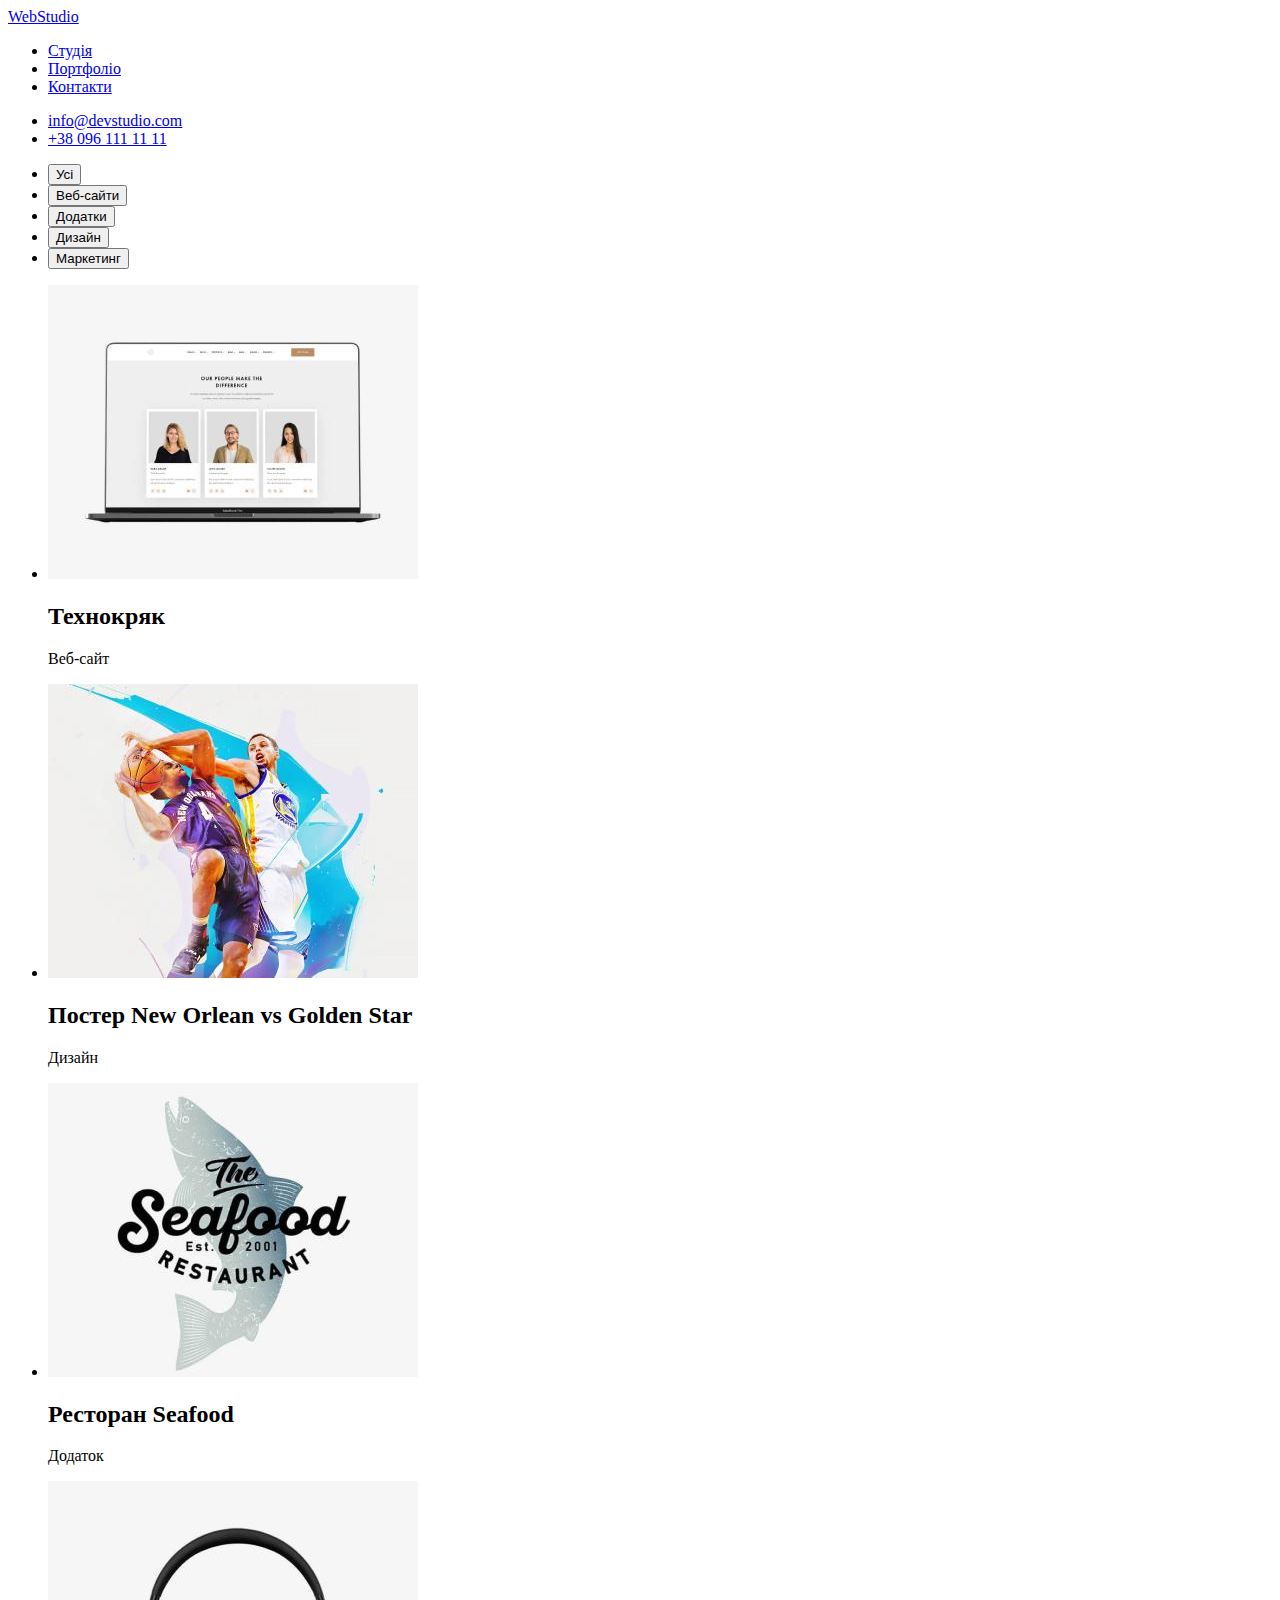
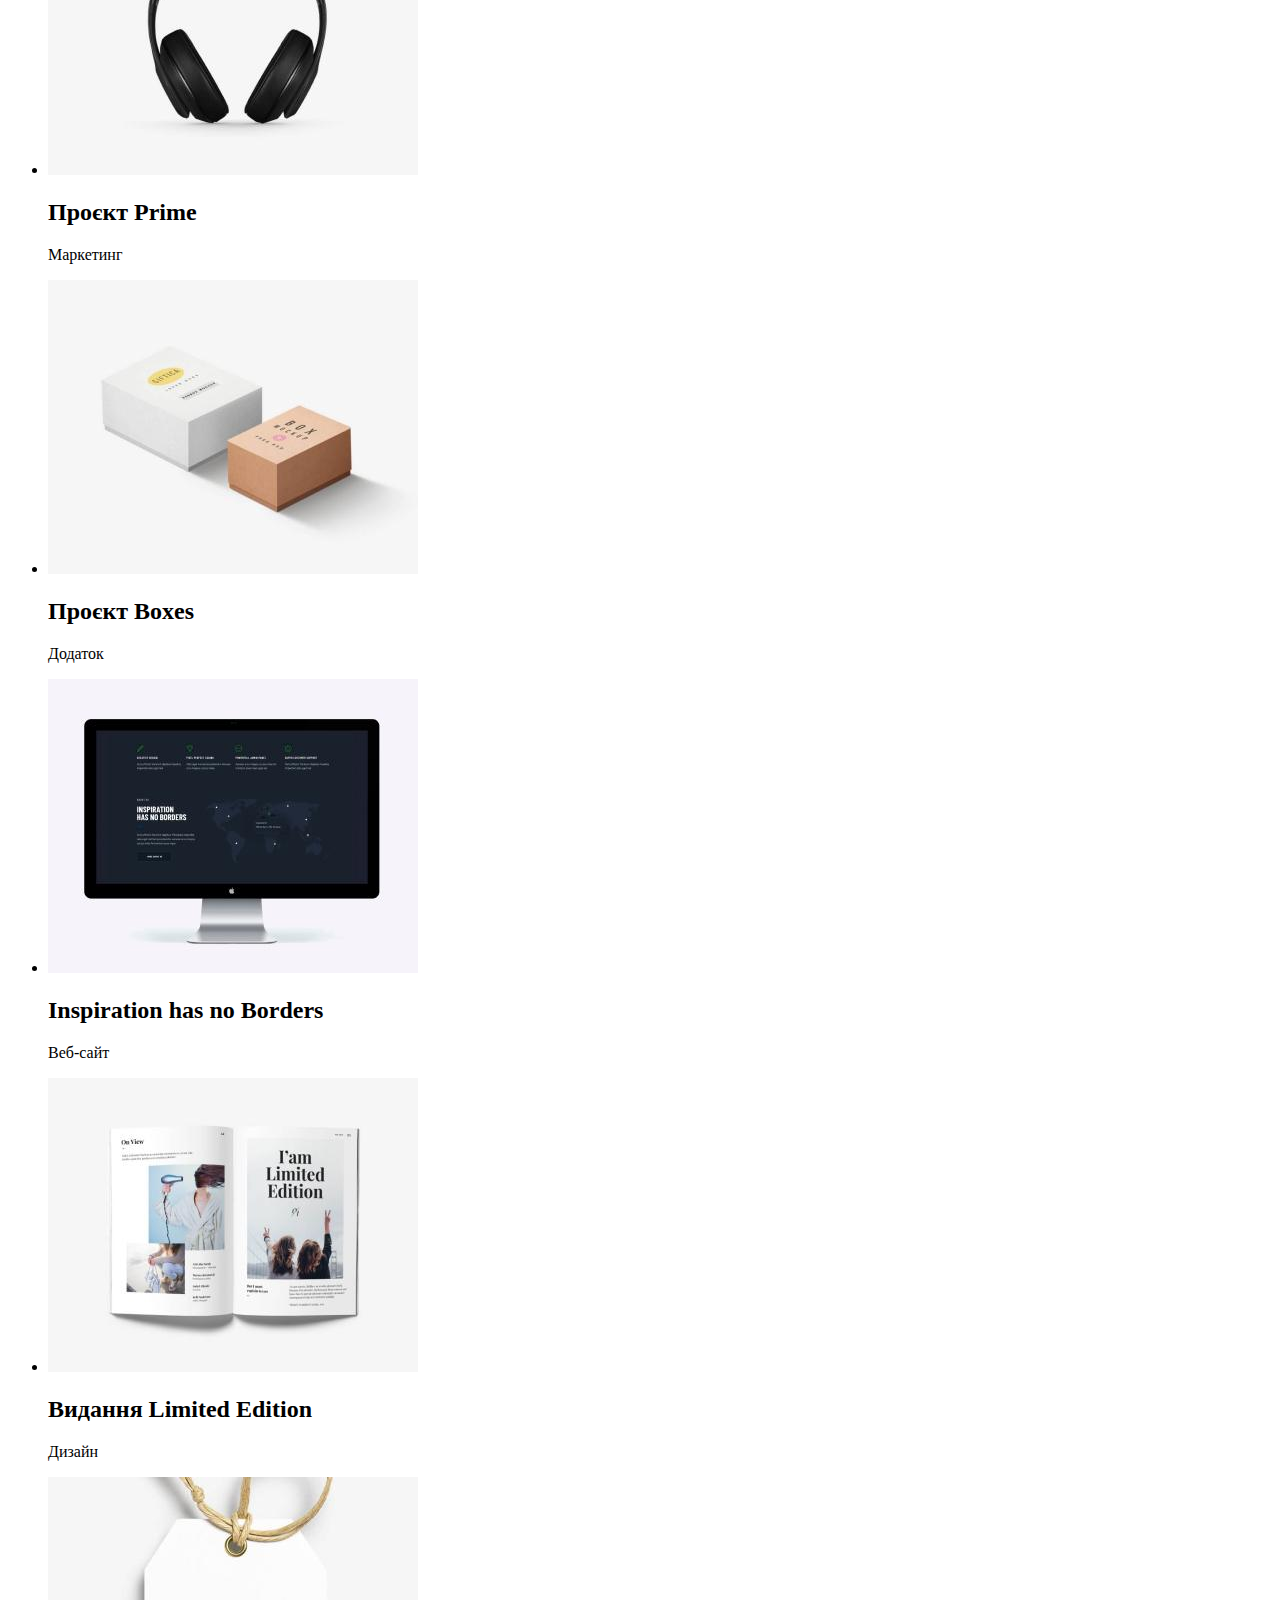
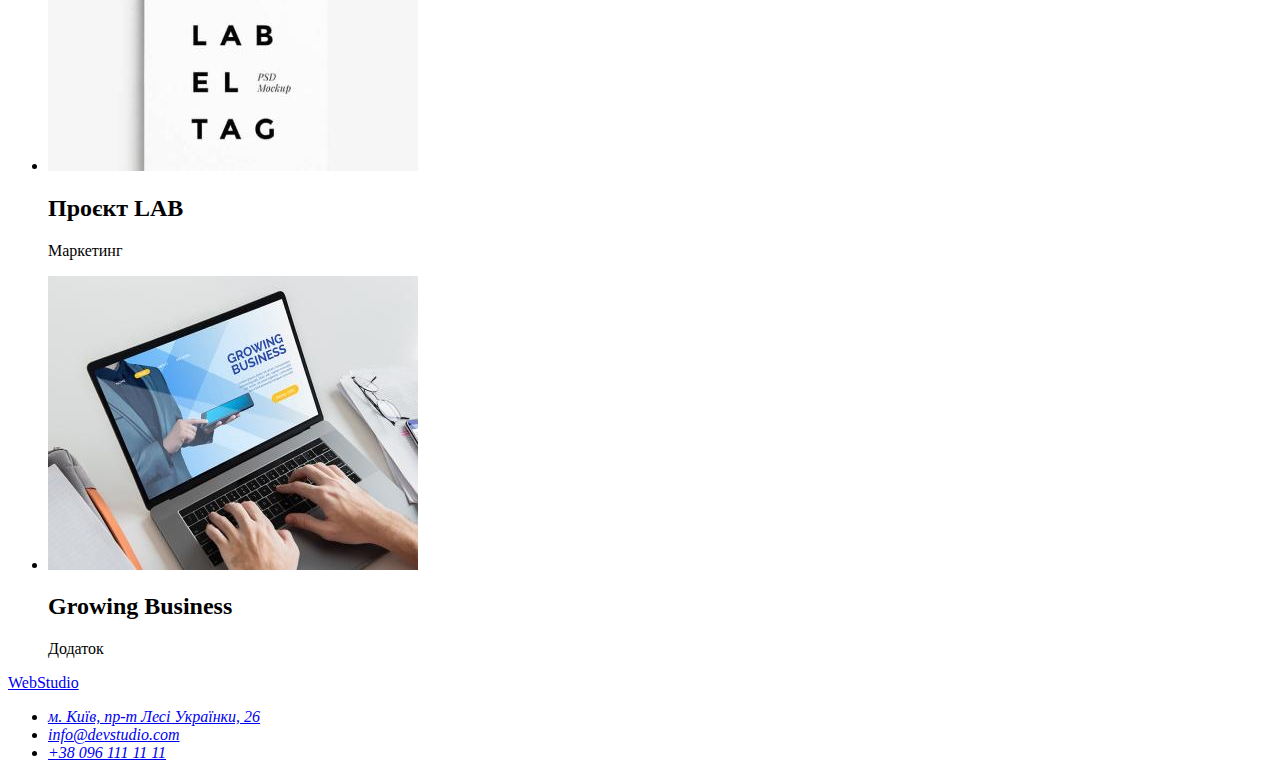
==== portfolio.html @ f12ec214 "Added html for hw-02" ====
<!DOCTYPE html>
<html lang="uk">
  <head>
    <meta charset="UTF-8" />
    <meta http-equiv="X-UA-Compatible" content="IE=edge" />
    <meta name="viewport" content="width=device-width, initial-scale=1.0" />
    <title>WebStudio</title>
  </head>
  <body>
    <header>
      <nav>
        <a href="./index.html">WebStudio</a>
        <ul>
          <li>
            <a href="./index.html">Студія</a>
          </li>
          <li>
            <a href="#">Портфоліо</a>
          </li>
          <li>
            <a href="#">Контакти</a>
          </li>
        </ul>
      </nav>
      <ul>
        <li>
          <a href="info@devstudio.com">info@devstudio.com</a>
        </li>
        <li>
          <a href="+380961111111">+38 096 111 11 11</a>
        </li>
      </ul>
    </header>
    <main>
      <section>
        <h1 hidden>Фільтри</h1>

        <ul>
          <li>
            <button type="button">Усі</button>
          </li>
          <li>
            <button type="button">Веб-сайти</button>
          </li>
          <li>
            <button type="button">Додатки</button>
          </li>
          <li>
            <button type="button">Дизайн</button>
          </li>
          <li>
            <button type="button">Маркетинг</button>
          </li>
        </ul>
      </section>

      <section>
        <h1 hidden>Портфоліо</h1>

        <ul>
          <li>
            <img
              src="./images/techno.jpg"
              alt="Три людини, які працюють над веб-сайтом"
              width="370"
            />
            <h2>Технокряк</h2>
            <p>Веб-сайт</p>
          </li>
          <li>
            <img
              src="./images/poster.jpg"
              alt="Два баскетболіста з мʼячем"
              width="370"
            />
            <h2>Постер New Orlean vs Golden Star</h2>
            <p>Дизайн</p>
          </li>
          <li>
            <img
              src="./images/seafood.jpg"
              alt="Логотип ресторану з морепродуктами "
              width="370"
            />
            <h2>Ресторан Seafood</h2>
            <p>Додаток</p>
          </li>
          <li>
            <img src="./images/prime.jpg" alt="Навушники" width="370" />
            <h2>Проєкт Prime</h2>
            <p>Маркетинг</p>
          </li>
          <li>
            <img src="./images/boxes.jpg" alt="Дві коробки" width="370" />
            <h2>Проєкт Boxes</h2>
            <p>Додаток</p>
          </li>
          <li>
            <img src="./images/inspiration.jpg" alt="Монітор" width="370" />
            <h2>Inspiration has no Borders</h2>
            <p>Веб-сайт</p>
          </li>
          <li>
            <img src="./images/edition.jpg" alt="Книга" width="370" />
            <h2>Видання Limited Edition</h2>
            <p>Дизайн</p>
          </li>
          <li>
            <img src="./images/lab.jpg" alt="Бірка" width="370" />
            <h2>Проєкт LAB</h2>
            <p>Маркетинг</p>
          </li>
          <li>
            <img
              src="./images/grow.jpg"
              alt="Руки над клавіатурою ноутбука"
              width="370"
            />
            <h2>Growing Business</h2>
            <p>Додаток</p>
          </li>
        </ul>
      </section>
    </main>
    <footer>
      <a href="./index.html">WebStudio</a>

      <address>
        <ul>
          <li>
            <a
              href="https://goo.gl/maps/CPtrU1FHBa2aNyZL9"
              target="_blank"
              rel="noopener noreferrer nofollow"
              >м. Київ, пр-т Лесі Українки, 26</a
            >
          </li>
          <li>
            <a href="info@devstudio.com">info@devstudio.com</a>
          </li>
          <li>
            <a href="+380961111111">+38 096 111 11 11</a>
          </li>
        </ul>
      </address>
    </footer>
  </body>
</html>
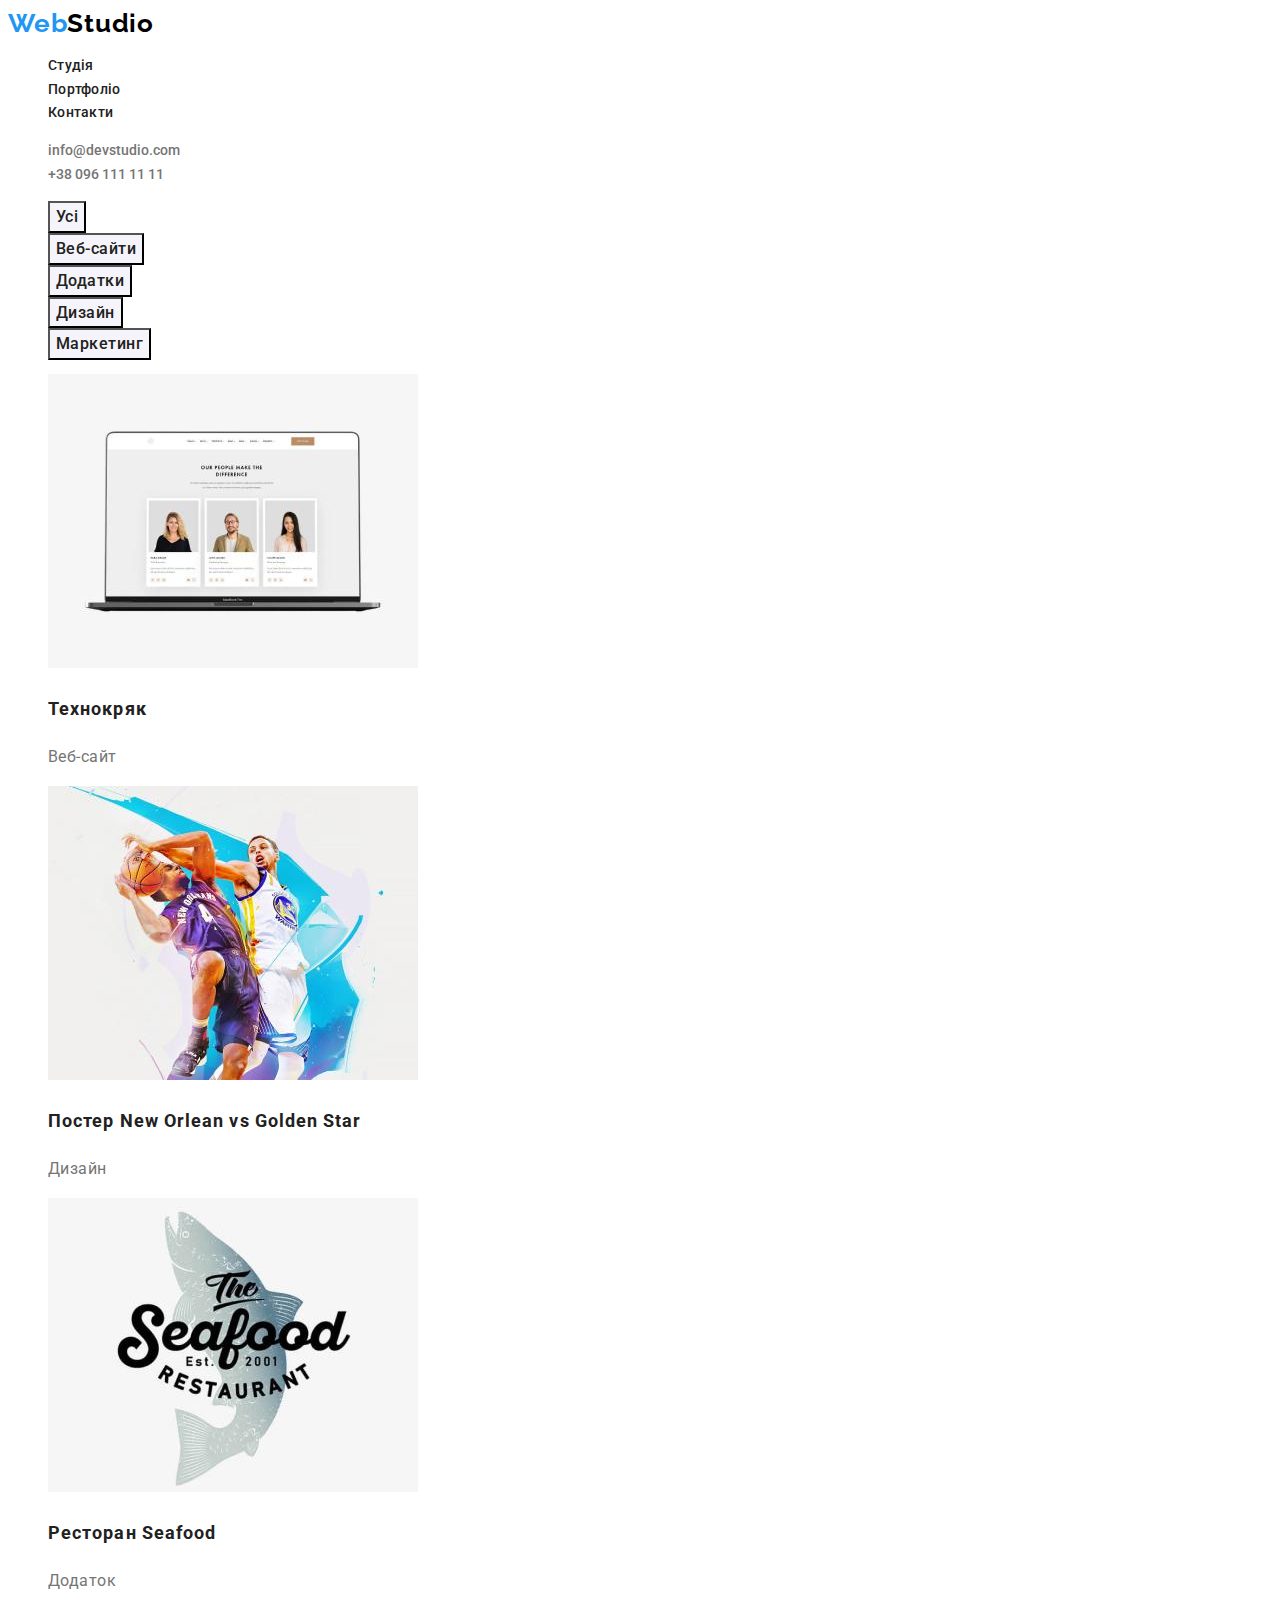
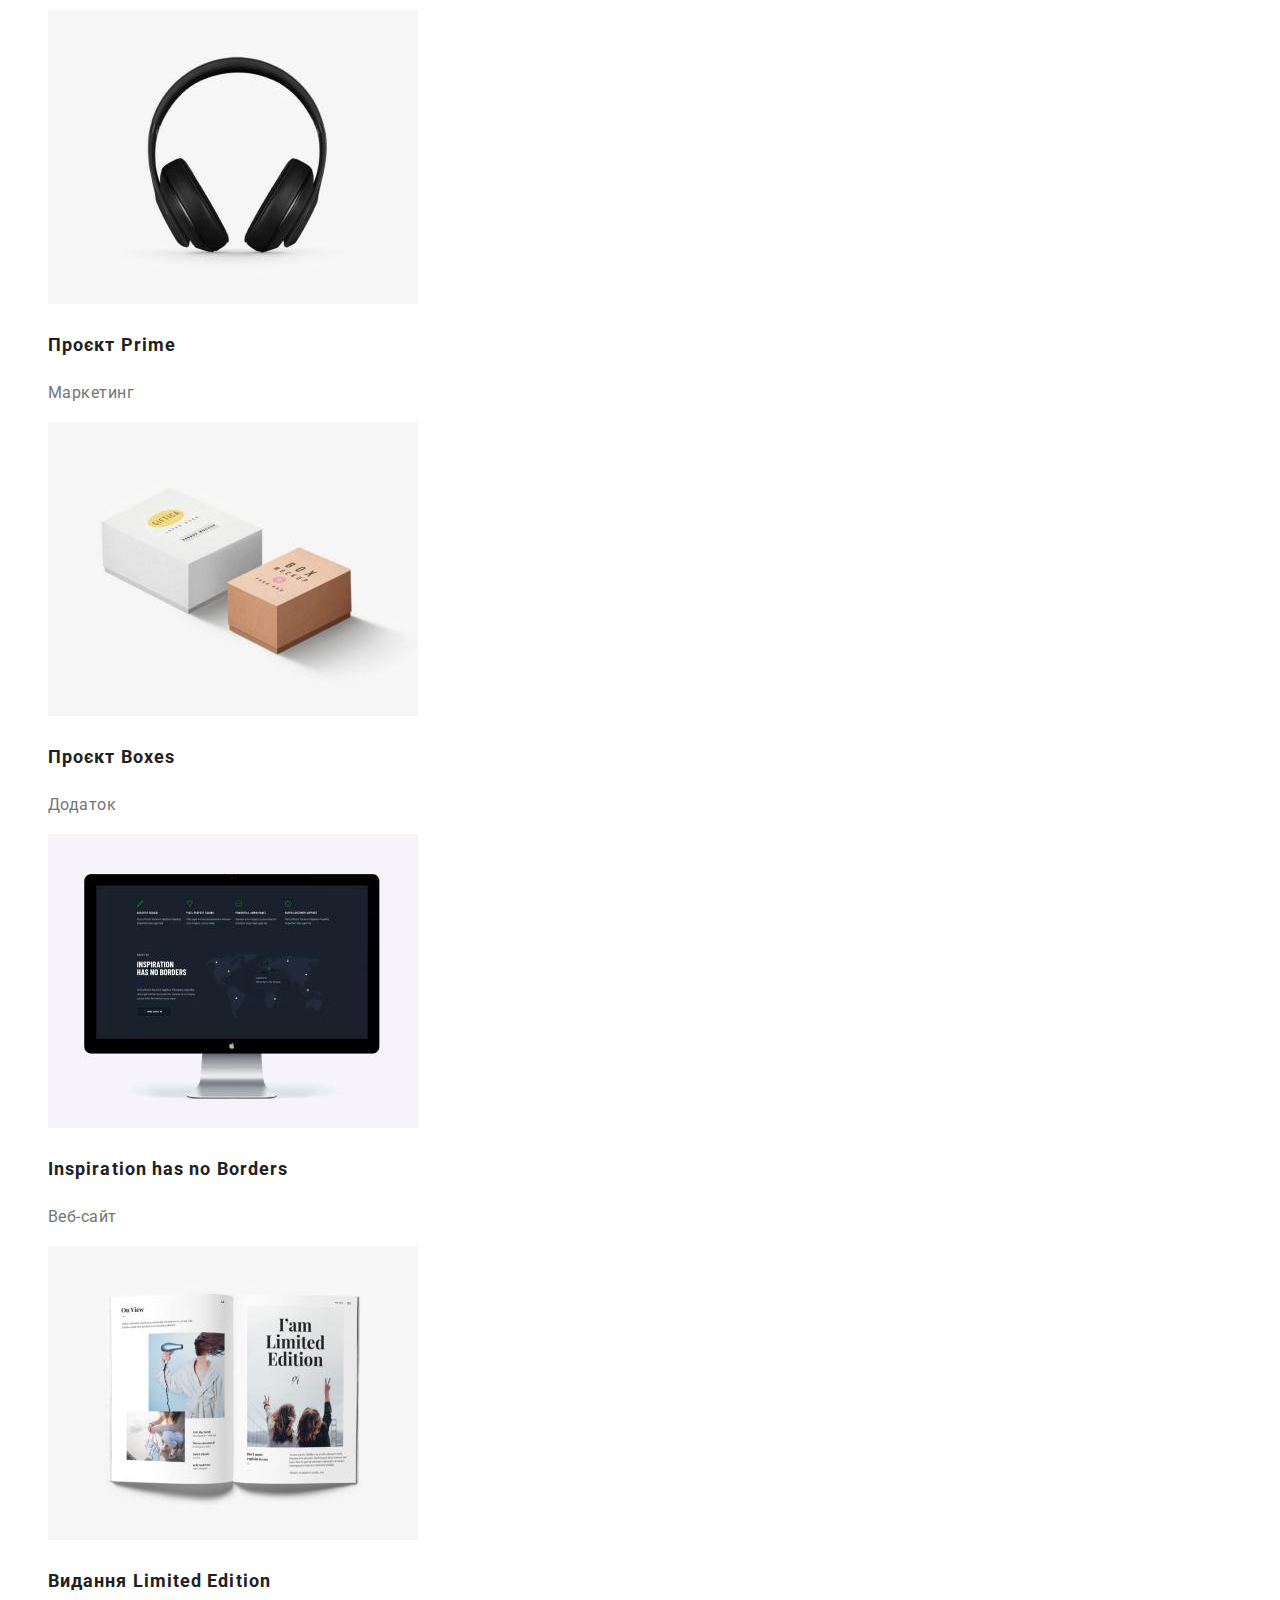
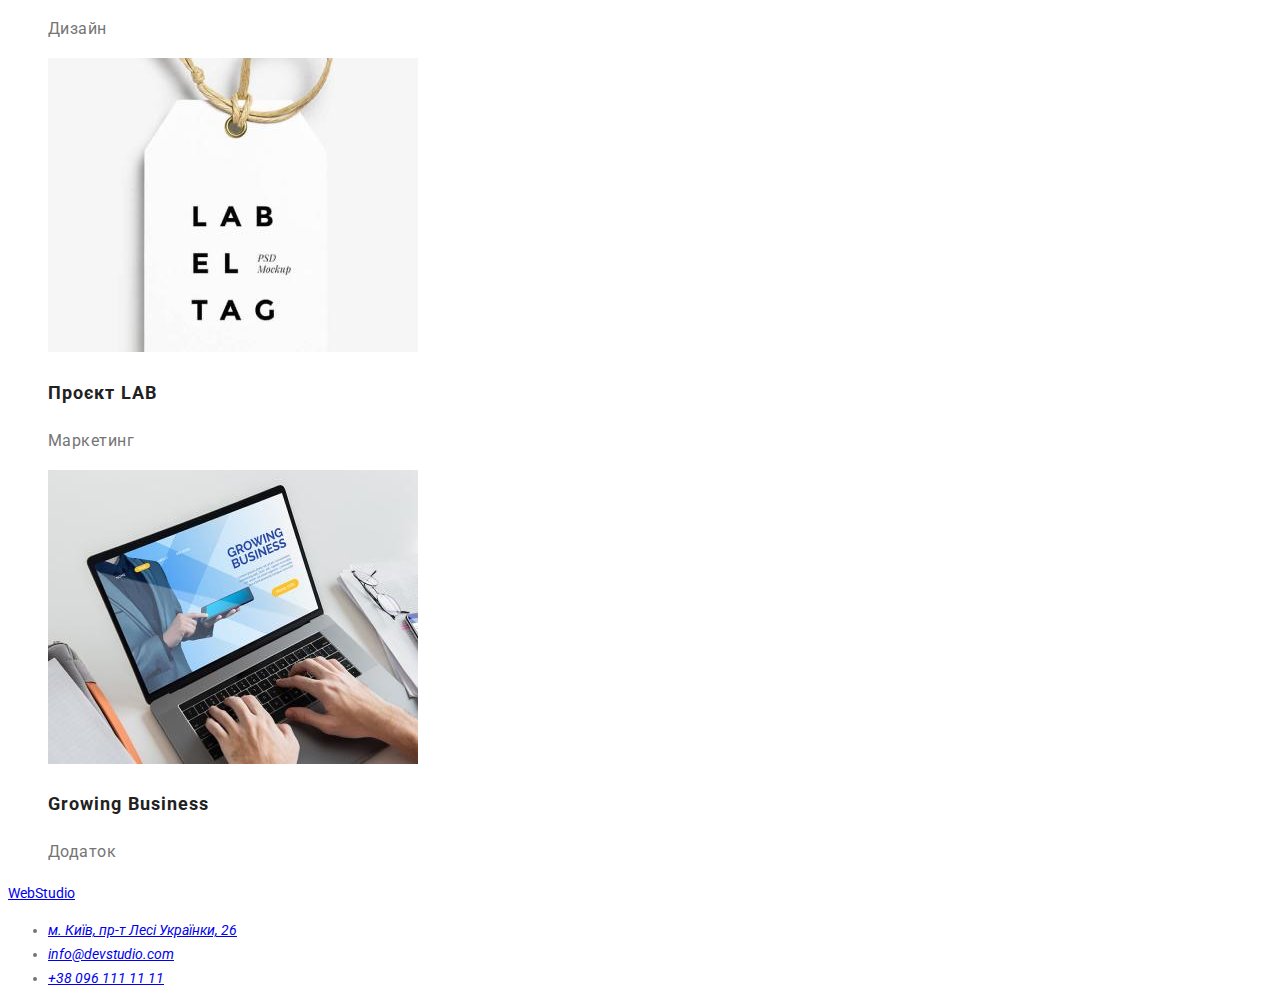
==== commit 3e772860: "Added css" ====
--- a/portfolio.html
+++ b/portfolio.html
@@ -5,119 +5,115 @@
     <meta http-equiv="X-UA-Compatible" content="IE=edge" />
     <meta name="viewport" content="width=device-width, initial-scale=1.0" />
     <title>WebStudio</title>
+    <link rel="stylesheet" href="./css/styles.css" />
+
+    <link rel="preconnect" href="https://fonts.googleapis.com" />
+    <link rel="preconnect" href="https://fonts.gstatic.com" crossorigin />
+    <link
+      href="https://fonts.googleapis.com/css2?family=Raleway:wght@700&family=Roboto:wght@400;500;700;900&display=swap"
+      rel="stylesheet"
+    />
   </head>
   <body>
     <header>
       <nav>
-        <a href="./index.html">WebStudio</a>
-        <ul>
+        <a class="logo" href="./index.html"><span class="logo-accent">Web</span>Studio</a>
+
+        <!-- site-nav -->
+        <ul class="site-nav list">
           <li>
-            <a href="./index.html">Студія</a>
+            <a class="link current" href="./index.html">Студія</a>
           </li>
           <li>
-            <a href="#">Портфоліо</a>
+            <a class="link current" href="./portfolio.html">Портфоліо</a>
           </li>
           <li>
-            <a href="#">Контакти</a>
+            <a class="link current" href="#">Контакти</a>
           </li>
         </ul>
       </nav>
-      <ul>
+
+      <ul class="contacts list">
         <li>
-          <a href="info@devstudio.com">info@devstudio.com</a>
+          <a class="link" href="info@devstudio.com">info@devstudio.com</a>
         </li>
         <li>
-          <a href="+380961111111">+38 096 111 11 11</a>
+          <a class="link" href="+380961111111">+38 096 111 11 11</a>
         </li>
       </ul>
     </header>
+
     <main>
-      <section>
-        <h1 hidden>Фільтри</h1>
-
-        <ul>
+      <section class="section portfolio">
+        <h1 class="visually-hidden">Портфоліо</h1>
+        <!-- buttons -->
+        <ul class="list">
           <li>
-            <button type="button">Усі</button>
+            <button class="buttons" type="button">Усі</button>
           </li>
           <li>
-            <button type="button">Веб-сайти</button>
+            <button class="buttons" type="button">Веб-сайти</button>
           </li>
           <li>
-            <button type="button">Додатки</button>
+            <button class="buttons" type="button">Додатки</button>
           </li>
           <li>
-            <button type="button">Дизайн</button>
+            <button class="buttons" type="button">Дизайн</button>
           </li>
           <li>
-            <button type="button">Маркетинг</button>
+            <button class="buttons" type="button">Маркетинг</button>
           </li>
         </ul>
-      </section>
-
-      <section>
-        <h1 hidden>Портфоліо</h1>
-
-        <ul>
+        <!-- Portfolio -->
+        <ul class="portfolio-list list">
           <li>
             <img
               src="./images/techno.jpg"
               alt="Три людини, які працюють над веб-сайтом"
               width="370"
             />
-            <h2>Технокряк</h2>
-            <p>Веб-сайт</p>
+            <h2 class="title">Технокряк</h2>
+            <p class="project">Веб-сайт</p>
           </li>
           <li>
-            <img
-              src="./images/poster.jpg"
-              alt="Два баскетболіста з мʼячем"
-              width="370"
-            />
-            <h2>Постер New Orlean vs Golden Star</h2>
-            <p>Дизайн</p>
+            <img src="./images/poster.jpg" alt="Два баскетболіста з мʼячем" width="370" />
+            <h2 class="title">Постер New Orlean vs Golden Star</h2>
+            <p class="project">Дизайн</p>
           </li>
           <li>
-            <img
-              src="./images/seafood.jpg"
-              alt="Логотип ресторану з морепродуктами "
-              width="370"
-            />
-            <h2>Ресторан Seafood</h2>
-            <p>Додаток</p>
+            <img src="./images/seafood.jpg" alt="Логотип ресторану з морепродуктами " width="370" />
+            <h2 class="title">Ресторан Seafood</h2>
+            <p class="project">Додаток</p>
           </li>
           <li>
             <img src="./images/prime.jpg" alt="Навушники" width="370" />
-            <h2>Проєкт Prime</h2>
-            <p>Маркетинг</p>
+            <h2 class="title">Проєкт Prime</h2>
+            <p class="project">Маркетинг</p>
           </li>
           <li>
             <img src="./images/boxes.jpg" alt="Дві коробки" width="370" />
-            <h2>Проєкт Boxes</h2>
-            <p>Додаток</p>
+            <h2 class="title">Проєкт Boxes</h2>
+            <p class="project">Додаток</p>
           </li>
           <li>
             <img src="./images/inspiration.jpg" alt="Монітор" width="370" />
-            <h2>Inspiration has no Borders</h2>
-            <p>Веб-сайт</p>
+            <h2 class="title">Inspiration has no Borders</h2>
+            <p class="project">Веб-сайт</p>
           </li>
           <li>
             <img src="./images/edition.jpg" alt="Книга" width="370" />
-            <h2>Видання Limited Edition</h2>
-            <p>Дизайн</p>
+            <h2 class="title">Видання Limited Edition</h2>
+            <p class="project">Дизайн</p>
           </li>
           <li>
             <img src="./images/lab.jpg" alt="Бірка" width="370" />
-            <h2>Проєкт LAB</h2>
-            <p>Маркетинг</p>
+            <h2 class="title">Проєкт LAB</h2>
+            <p class="project">Маркетинг</p>
           </li>
           <li>
-            <img
-              src="./images/grow.jpg"
-              alt="Руки над клавіатурою ноутбука"
-              width="370"
-            />
-            <h2>Growing Business</h2>
-            <p>Додаток</p>
+            <img src="./images/grow.jpg" alt="Руки над клавіатурою ноутбука" width="370" />
+            <h2 class="title">Growing Business</h2>
+            <p class="project">Додаток</p>
           </li>
         </ul>
       </section>
--- a/css/styles.css
+++ b/css/styles.css
@@ -0,0 +1,192 @@
+:root {
+    --color-primary :#757575;
+    --color-secondary: #212121;
+    --color-accent: #2196F3;
+    --color-white: #fffff;
+    --color-background: #ffffff;
+    --color-background-hero: #2F303A;
+    --color-background-work: #F5F5F5;
+    --color-background-team: #F5F4FA;
+}
+
+body {
+color: var(--color-primary); 
+background-color: var(--color-background);
+font-family: 'Roboto', sans-serif;
+font-size: 14px;
+font-weight: 400;
+line-height: 1.7;
+}
+
+.logo {
+color: #000;
+font-family: 'Raleway';
+font-weight: 700;
+font-size: 26px;   
+line-height: 1.2;
+letter-spacing: 0.03em;
+text-decoration: none;
+
+}
+
+.logo-accent {
+color: var(--color-accent)
+}
+.list {
+    list-style: none;
+}
+/* site-nav */
+.site-nav .link {
+color: var(--color-secondary);
+font-weight: 500;
+line-height: 1.14;
+letter-spacing: 0.02em;
+text-decoration: none;
+}
+.site-nav .link:hover,
+.site-nav .link:focus {
+color: var(--color-accent);
+}
+
+/* не спрацьовує current */
+.site-nav .link .current { 
+ color: var(--color-accent);
+}
+
+.contacts .link {
+    color: var(--color-primary);
+    font-weight: 500;
+    text-decoration: none;
+}
+.contacts .link:hover,
+.contacts .link:focus {
+ color: var(--color-accent);
+}
+/* section-hero */
+
+.hero {
+    background-color: #2F303A;
+}
+.hero-title {
+    font-weight: 900;
+    font-size: 44px;
+    line-height: 1.36;
+    letter-spacing: 0.06em;
+    text-transform: uppercase;
+    color: #ffffff;
+}
+/* focus,hover, */
+.primary-button {
+    color: #ffffff;
+    background-color: var(--color-accent);
+    font-family: inherit;
+    font-weight: 700;
+    font-size: 16px;
+    line-height: 1.8;
+    letter-spacing: 0.06em;
+    cursor: pointer;
+}
+.primary-button:hover,
+.primary-button:focus {
+ background-color: #188CE8;
+}
+
+/* section */
+.section-title{
+    font-weight: 700;
+    font-size: 36px;
+    line-height: 1.16;
+    letter-spacing: 0.03em;
+    color: var(--color-secondary);
+}
+.section .features {
+    background-color: var(--color-background-work);
+}
+.feature-list .title {
+    font-weight: 700;
+    line-height: 1.15;
+    letter-spacing: 0.03em;
+    text-transform: uppercase;
+    color: var(--color-secondary);
+}
+.section .work {
+    background-color: var(--color-background-work);
+}
+.section .team {
+    background-color: var(--color-background-team);
+}
+.team-list .title {
+    font-weight: 500;
+    font-size: 16px;
+    line-height: 1.8;
+    letter-spacing: 0.03em;
+    color: var(--color-secondary);
+}
+.team-list .profession {
+    font-size: 16px;
+    line-height: 1.18;
+    letter-spacing: 0.03em;
+    color: var(--color-primary);
+}
+/* portfolio */
+.visually-hidden {
+    position: absolute;
+    white-space: nowrap;
+    width: 1px;
+    height: 1px;
+    overflow: hidden;
+    border: 0;
+    padding: 0;
+    clip: rect(0 0 0 0);
+    clip-path: inset(50%);
+    margin: -1px;
+}
+.buttons {
+    font-family: inherit;
+    font-weight: 500;
+    font-size: 16px;
+    line-height: 1.62;
+    letter-spacing: 0.03em;
+    color: var(--color-secondary);
+   background-color: var(--color-background-team);
+   cursor: pointer;
+}
+.buttons:hover,
+.buttons:focus {
+    color: #ffffff;
+    background-color: var(--color-accent);
+}
+.portfolio-list .title {
+    font-weight: 700;
+    font-size: 18px;
+    line-height: 2;
+    letter-spacing: 0.06em;
+    color: var(--color-secondary);
+}
+.portfolio-list .project {
+    font-size: 16px;
+    line-height: 1,88;
+    letter-spacing: 0.03em;
+    color: var(--color-primary);
+}
+.section .portfolio {
+    background-color: var(--color-background-work);
+}
+/* footer */
+.footer {
+    background-color: var(--color-background-hero);
+}
+.logo-foo {
+color: #ffffff;
+}
+.contacts-foo .contacts {
+    line-height: 1.7;
+    letter-spacing: 0.03em;
+    color: rgba(255, 255, 255, 0.6);
+}
+.contacts-foo .contacts {
+    
+}
+
+
+
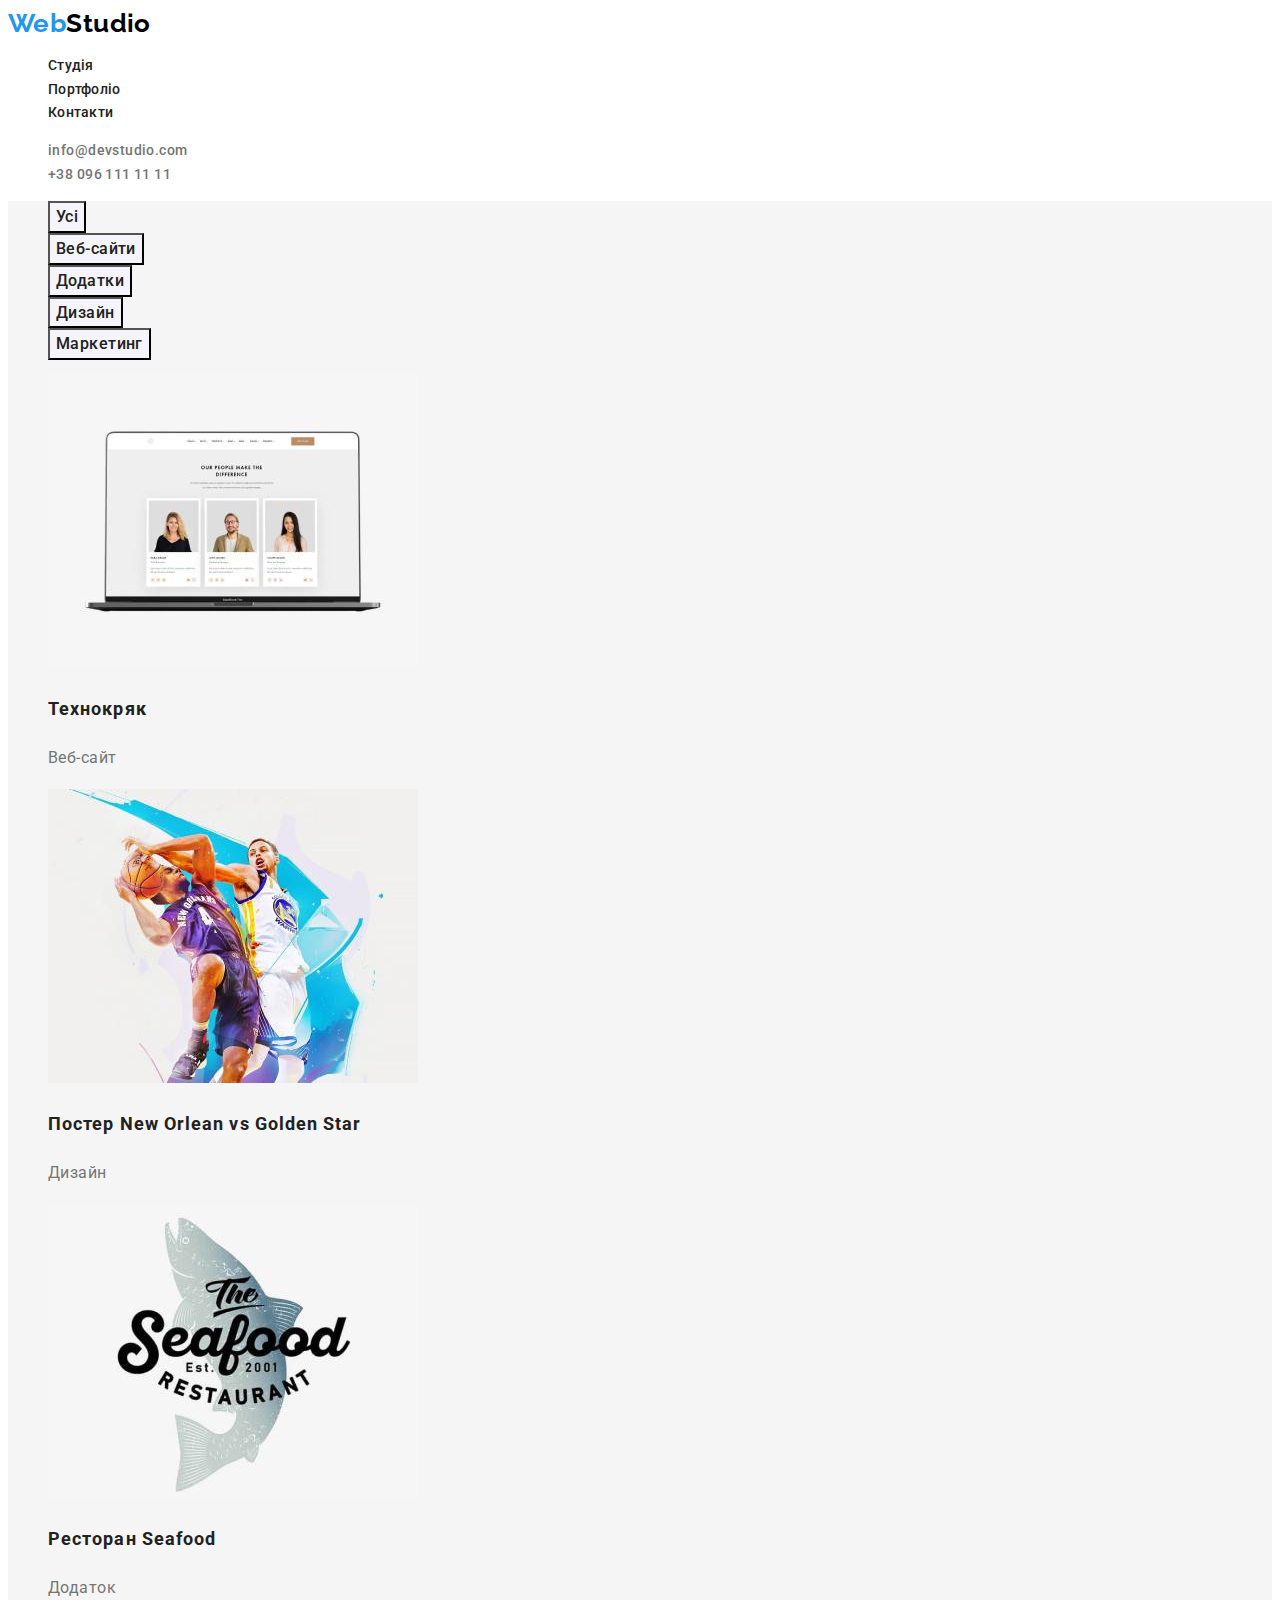
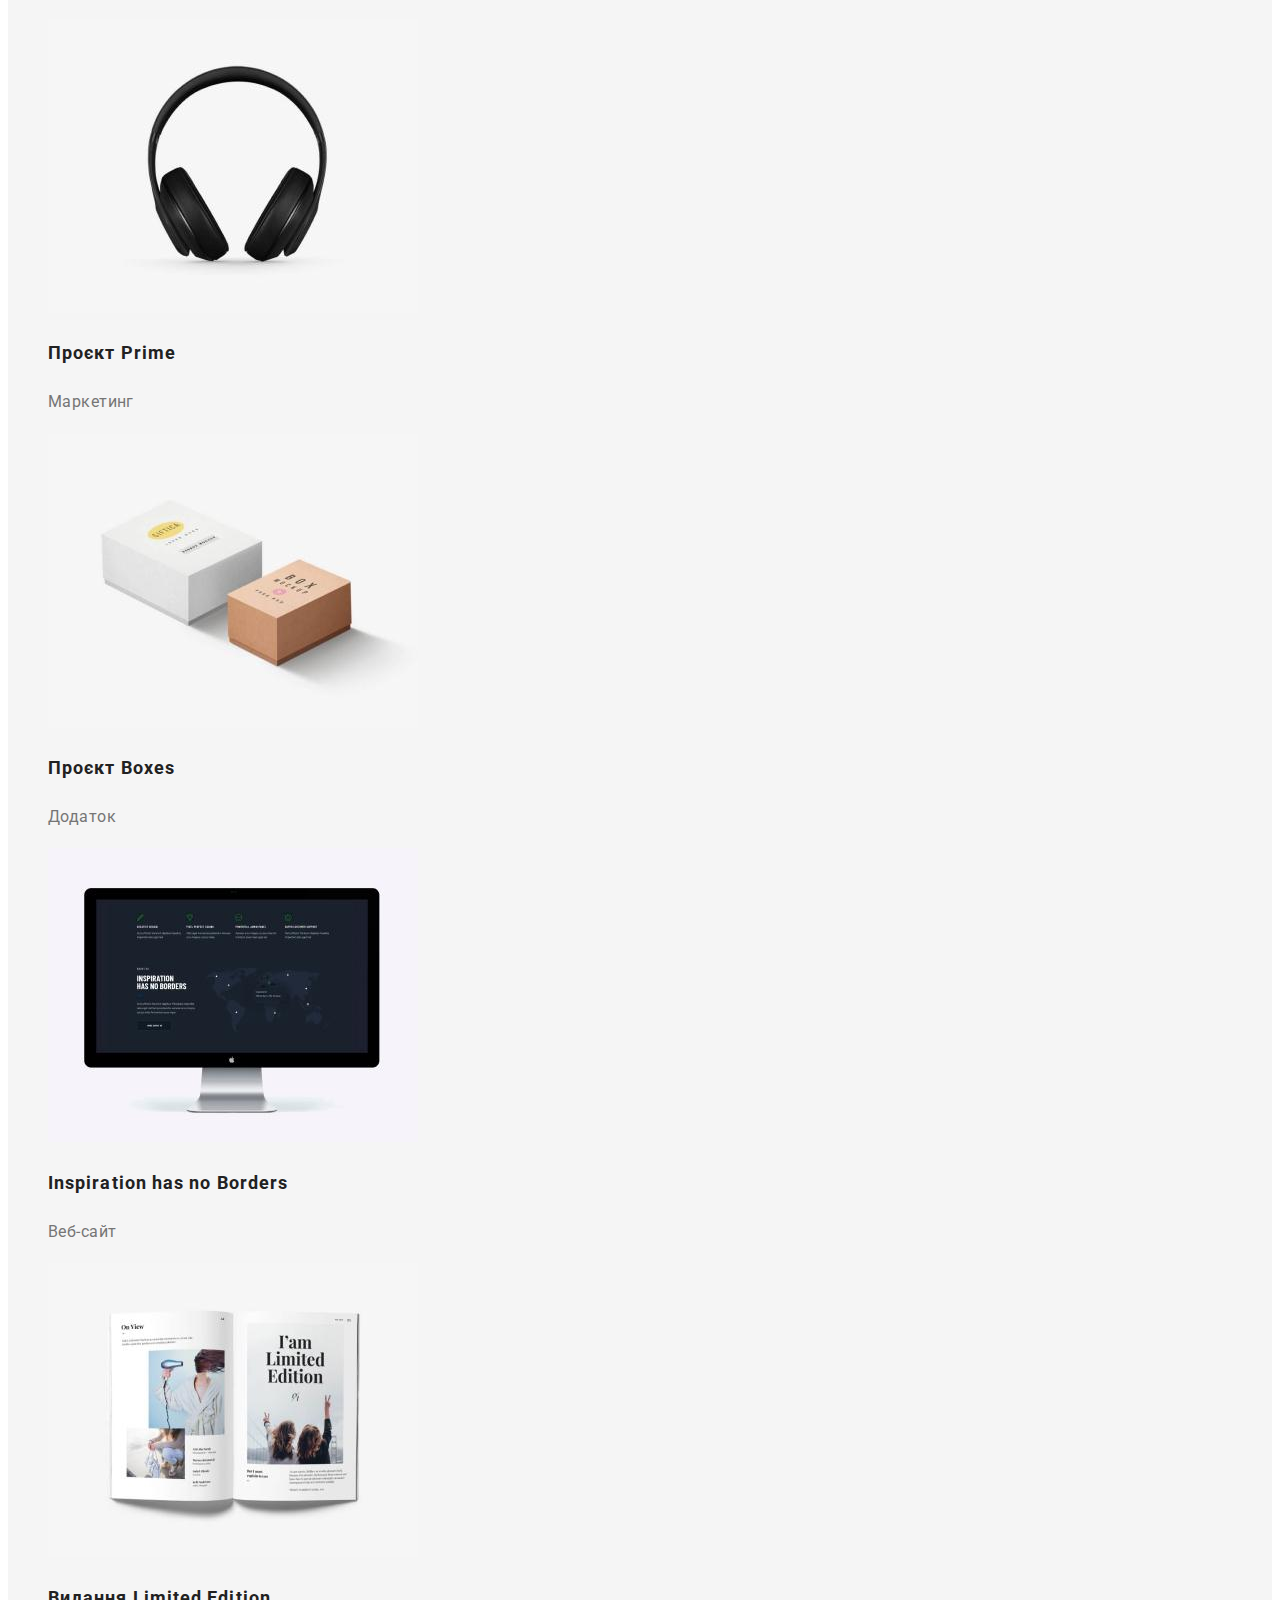
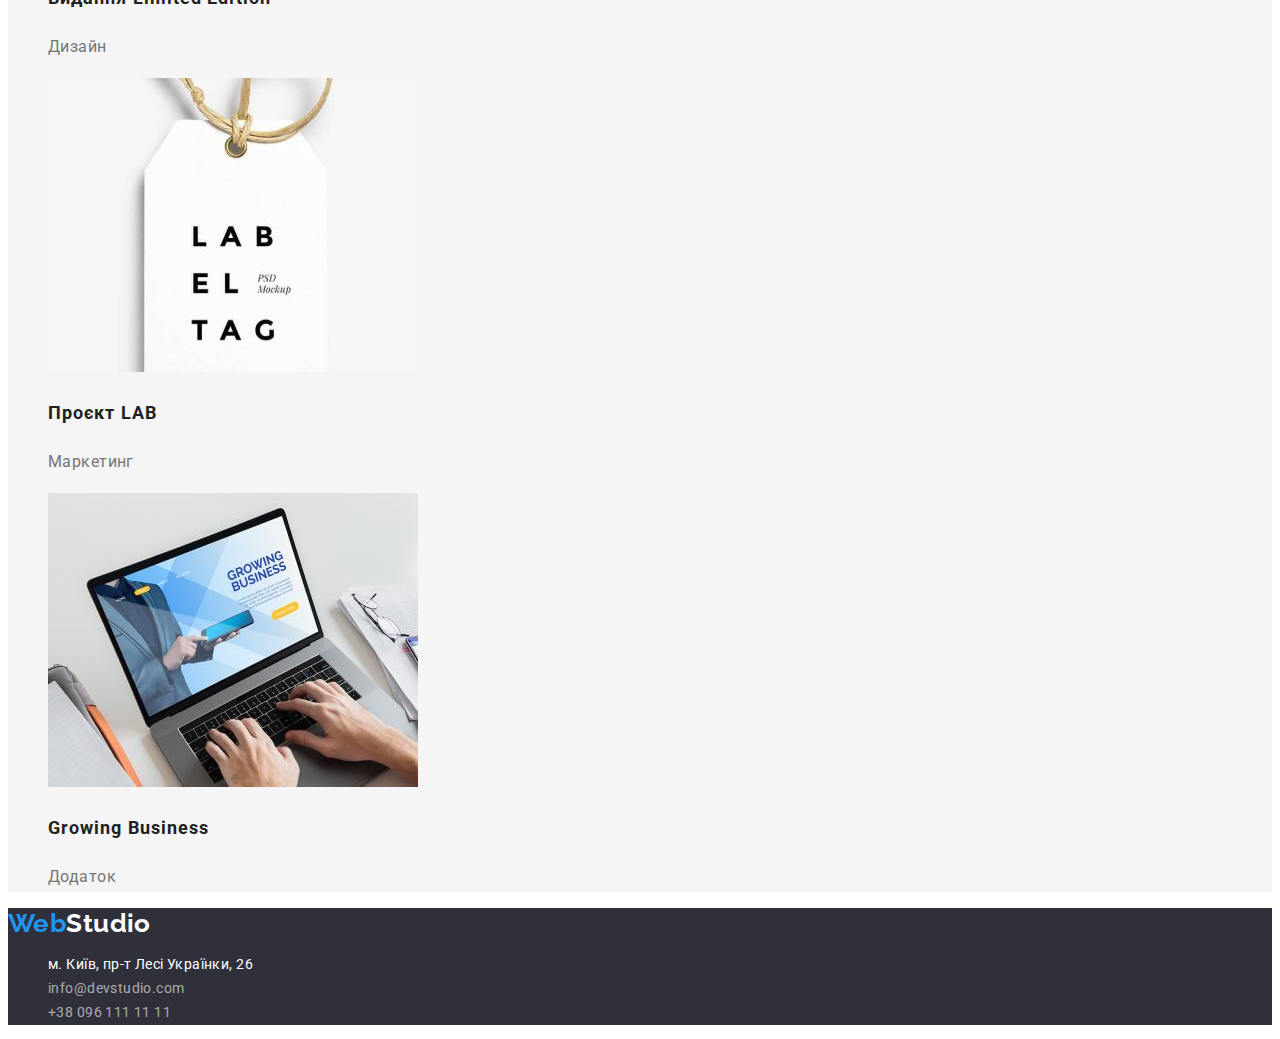
==== commit 5a60f466: "added footer" ====
--- a/portfolio.html
+++ b/portfolio.html
@@ -118,13 +118,13 @@
         </ul>
       </section>
     </main>
-    <footer>
-      <a href="./index.html">WebStudio</a>
+    <footer class="footer">
+      <a class="logo" href="./index.html"><span class="logo-accent">Web</span><span class="logo-foo">Studio<span/></a>
 
       <address>
-        <ul>
+        <ul class="contacts-foo list">
           <li>
-            <a
+            <a class="address"
               href="https://goo.gl/maps/CPtrU1FHBa2aNyZL9"
               target="_blank"
               rel="noopener noreferrer nofollow"
@@ -132,10 +132,10 @@
             >
           </li>
           <li>
-            <a href="info@devstudio.com">info@devstudio.com</a>
+            <a class="contacts" href="info@devstudio.com">info@devstudio.com</a>
           </li>
           <li>
-            <a href="+380961111111">+38 096 111 11 11</a>
+            <a class="contacts" href="+380961111111">+38 096 111 11 11</a>
           </li>
         </ul>
       </address>
--- a/css/styles.css
+++ b/css/styles.css
@@ -2,7 +2,8 @@
     --color-primary :#757575;
     --color-secondary: #212121;
     --color-accent: #2196F3;
-    --color-white: #fffff;
+    --color-white: #ffffff;
+    --color-black: #000000;
     --color-background: #ffffff;
     --color-background-hero: #2F303A;
     --color-background-work: #F5F5F5;
@@ -16,19 +17,17 @@
 font-size: 14px;
 font-weight: 400;
 line-height: 1.7;
+letter-spacing: 0.03em;
 }
 
 .logo {
-color: #000;
+color: var(--color-black);
 font-family: 'Raleway';
 font-weight: 700;
 font-size: 26px;   
 line-height: 1.2;
-letter-spacing: 0.03em;
 text-decoration: none;
-
 }
-
 .logo-accent {
 color: var(--color-accent)
 }
@@ -49,7 +48,7 @@
 }
 
 /* не спрацьовує current */
-.site-nav .link .current { 
+.site-nav-link .current { 
  color: var(--color-accent);
 }
 
@@ -65,7 +64,7 @@
 /* section-hero */
 
 .hero {
-    background-color: #2F303A;
+    background-color:var(--color-background-hero);
 }
 .hero-title {
     font-weight: 900;
@@ -73,11 +72,11 @@
     line-height: 1.36;
     letter-spacing: 0.06em;
     text-transform: uppercase;
-    color: #ffffff;
+    color: var(--color-white);
 }
-/* focus,hover, */
+
 .primary-button {
-    color: #ffffff;
+    color: var(--color-white);
     background-color: var(--color-accent);
     font-family: inherit;
     font-weight: 700;
@@ -91,41 +90,39 @@
  background-color: #188CE8;
 }
 
-/* section */
+/* sections */
+
+.features {
+    background-color: var(--color-background-work);
+}
 .section-title{
     font-weight: 700;
     font-size: 36px;
     line-height: 1.16;
-    letter-spacing: 0.03em;
     color: var(--color-secondary);
 }
-.section .features {
-    background-color: var(--color-background-work);
-}
+
 .feature-list .title {
     font-weight: 700;
     line-height: 1.15;
-    letter-spacing: 0.03em;
     text-transform: uppercase;
     color: var(--color-secondary);
 }
-.section .work {
+.work {
     background-color: var(--color-background-work);
 }
-.section .team {
+.team {
     background-color: var(--color-background-team);
 }
 .team-list .title {
     font-weight: 500;
     font-size: 16px;
     line-height: 1.8;
-    letter-spacing: 0.03em;
     color: var(--color-secondary);
 }
 .team-list .profession {
     font-size: 16px;
-    line-height: 1.18;
-    letter-spacing: 0.03em;
+    line-height: 1.2;
     color: var(--color-primary);
 }
 /* portfolio */
@@ -146,14 +143,14 @@
     font-weight: 500;
     font-size: 16px;
     line-height: 1.62;
-    letter-spacing: 0.03em;
+    letter-spacing: inherit;
     color: var(--color-secondary);
-   background-color: var(--color-background-team);
-   cursor: pointer;
+    background-color: var(--color-background-team);
+    cursor: pointer;
 }
 .buttons:hover,
 .buttons:focus {
-    color: #ffffff;
+    color: var(--color-white);
     background-color: var(--color-accent);
 }
 .portfolio-list .title {
@@ -165,11 +162,10 @@
 }
 .portfolio-list .project {
     font-size: 16px;
-    line-height: 1,88;
-    letter-spacing: 0.03em;
+    line-height: 1.88;
     color: var(--color-primary);
 }
-.section .portfolio {
+.portfolio {
     background-color: var(--color-background-work);
 }
 /* footer */
@@ -177,15 +173,24 @@
     background-color: var(--color-background-hero);
 }
 .logo-foo {
-color: #ffffff;
+color: var(--color-white);
 }
+.contacts-foo .address {
+    font-style:normal;
+    color: var(--color-white);
+    text-decoration: none;
+}
+
 .contacts-foo .contacts {
+    font-style: normal;
     line-height: 1.7;
     letter-spacing: 0.03em;
     color: rgba(255, 255, 255, 0.6);
+    text-decoration: none;
 }
-.contacts-foo .contacts {
-    
+.contacts-foo .contacts:hover,
+.contacts-foo .contacts:focus {
+    color: var(--color-accent);
 }
 
 
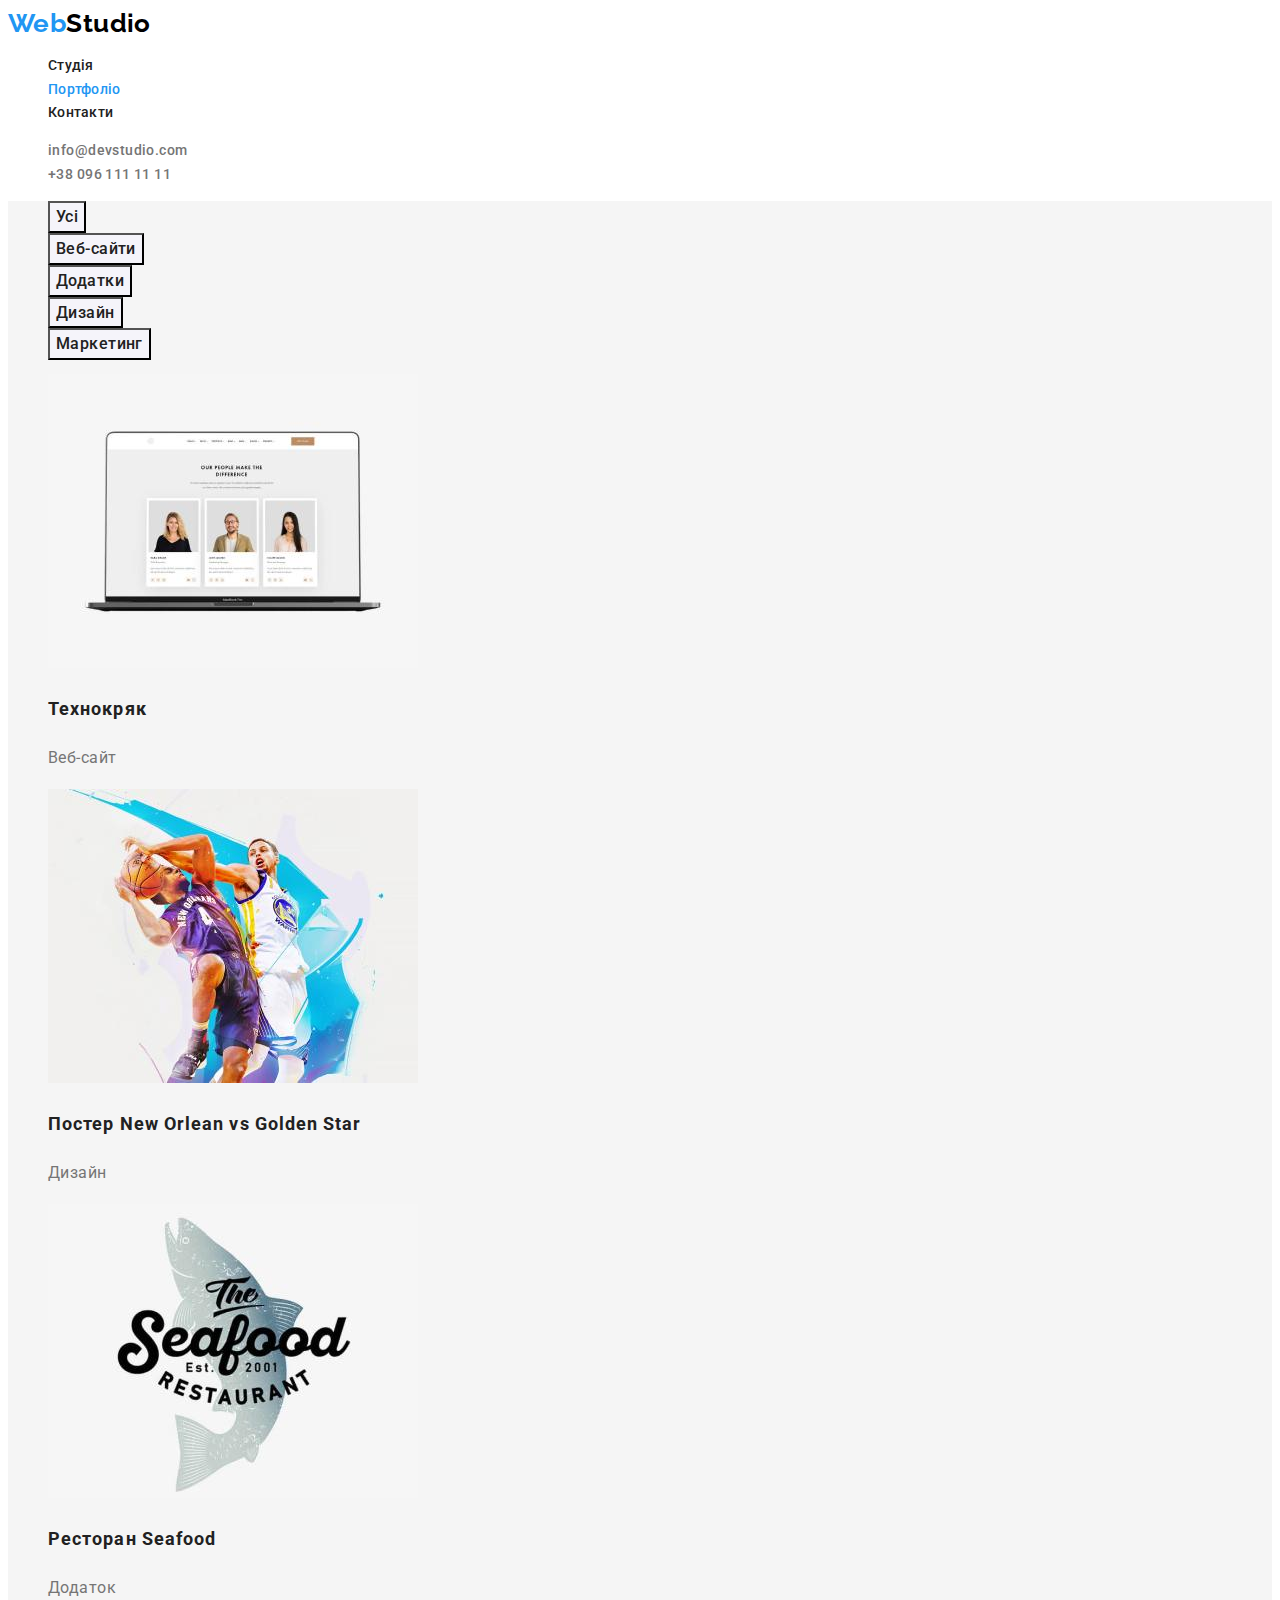
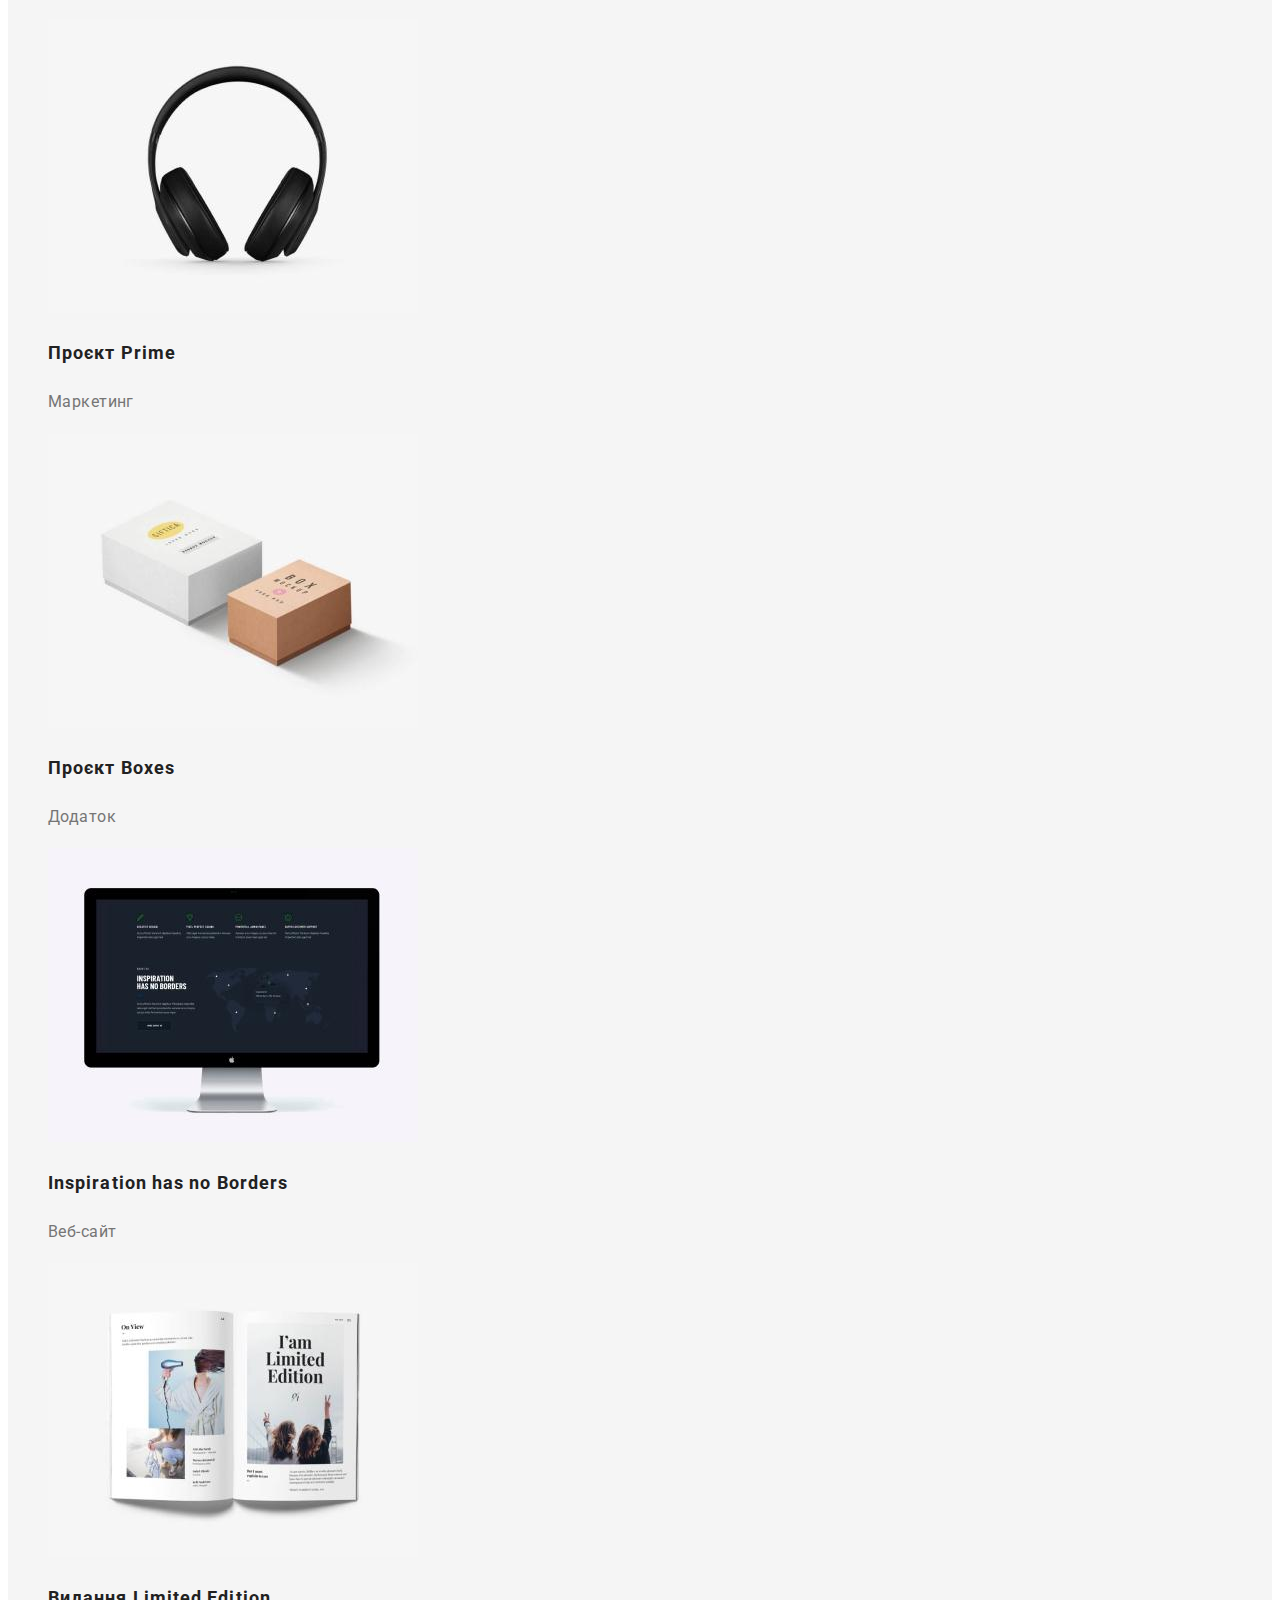
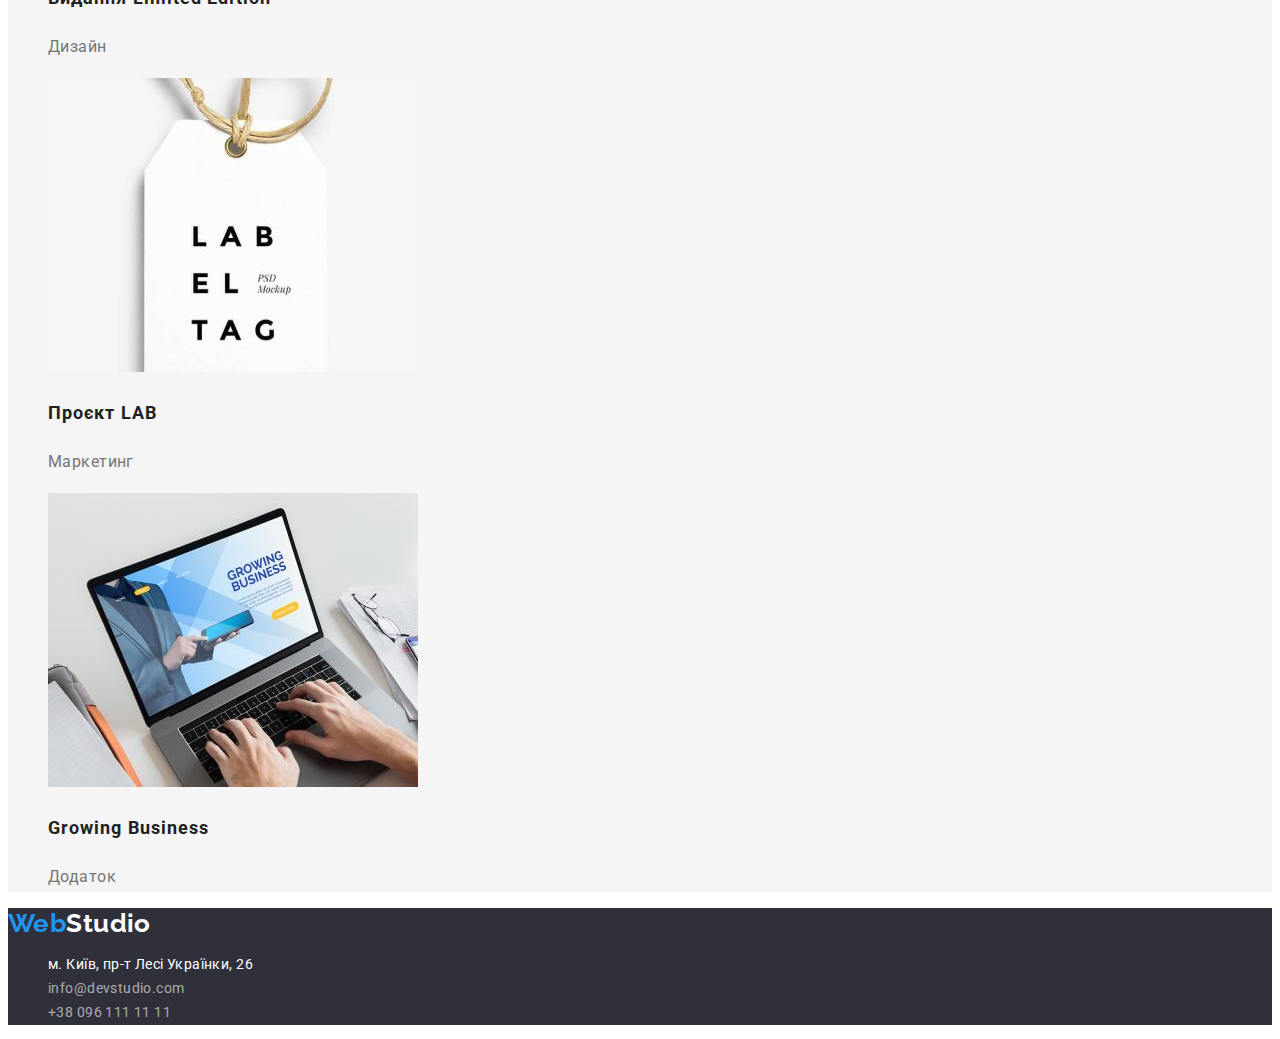
==== commit fd45e5e8: "fixed current" ====
--- a/portfolio.html
+++ b/portfolio.html
@@ -22,13 +22,13 @@
         <!-- site-nav -->
         <ul class="site-nav list">
           <li>
-            <a class="link current" href="./index.html">Студія</a>
+            <a class="link" href="./index.html">Студія</a>
           </li>
           <li>
-            <a class="link current" href="./portfolio.html">Портфоліо</a>
+            <a class="link site-nav current" href="./portfolio.html">Портфоліо</a>
           </li>
           <li>
-            <a class="link current" href="#">Контакти</a>
+            <a class="link" href="#">Контакти</a>
           </li>
         </ul>
       </nav>
--- a/css/styles.css
+++ b/css/styles.css
@@ -47,8 +47,7 @@
 color: var(--color-accent);
 }
 
-/* не спрацьовує current */
-.site-nav-link .current { 
+.site-nav.current { 
  color: var(--color-accent);
 }
 
